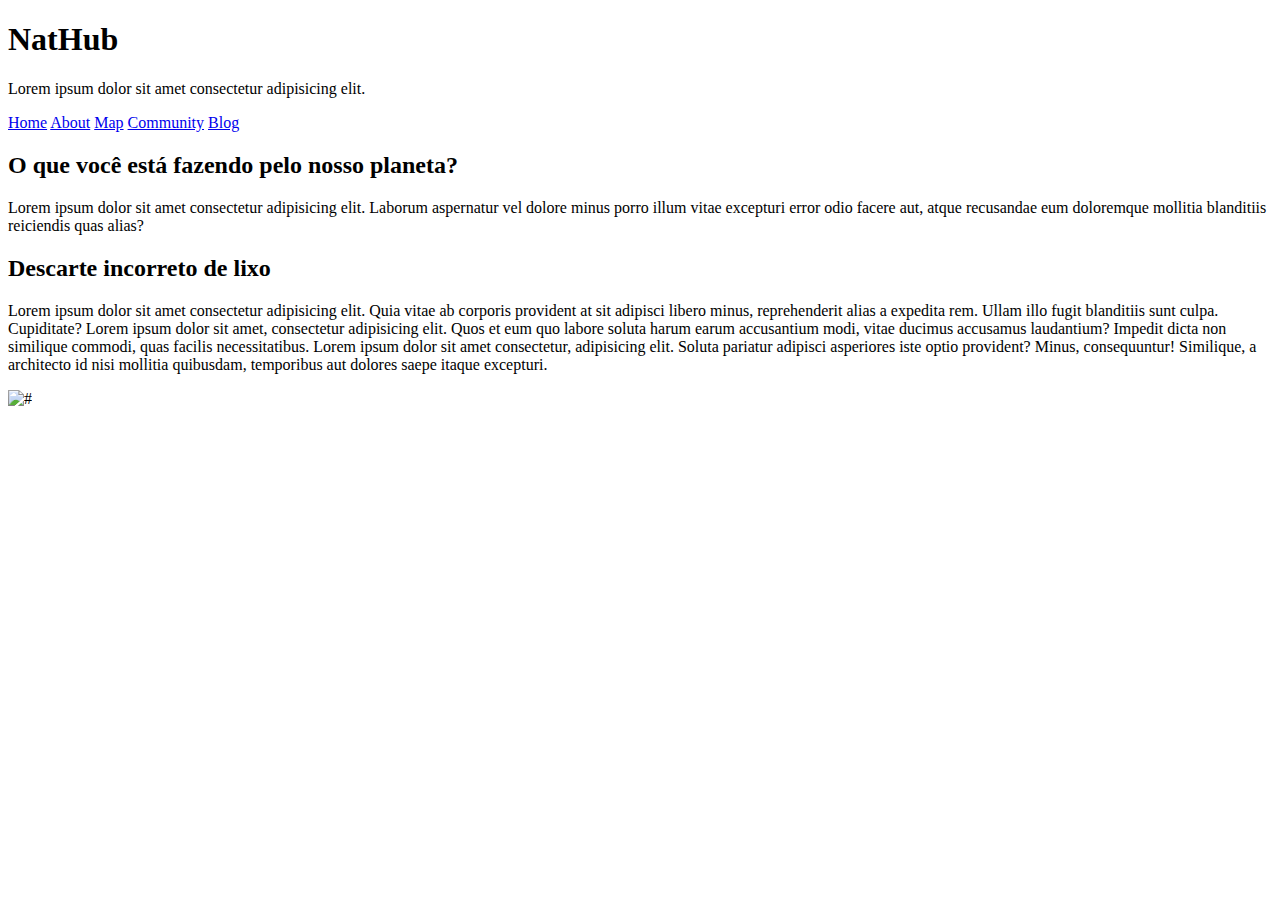
==== index.html @ 4db47409 "testes" ====
<!DOCTYPE html>
<html lang="pt-br">
<head>
    <meta charset="UTF-8">
    <meta http-equiv="X-UA-Compatible" content="IE=edge">
    <meta name="viewport" content="width=device-width, initial-scale=1.0">
    <title>NatHub</title>
</head>
<body>
    <div class="main"> <!--div principal-->
        <div class="header"> <!--Cabeçalho-->
            <h1>NatHub</h1>
            <p>Lorem ipsum dolor sit amet consectetur adipisicing elit.</p>
            <nav><!--Paginas-->
                <a href="#">Home</a>
                <a href="#">About</a>
                <a href="#">Map</a>
                <a href="#">Community</a>
                <a href="#">Blog</a>
            </nav>
        </div>
        <div class="box1"><!--Primeira cara do site-->
            <h2>O que você está fazendo pelo nosso planeta?</h2>
            <p>Lorem ipsum dolor sit amet consectetur adipisicing elit. Laborum aspernatur vel dolore minus porro illum vitae excepturi error odio facere aut, atque recusandae eum doloremque mollitia blanditiis reiciendis quas alias?</p>
        </div>
        <div class="conteudo">
            <h2>Descarte incorreto de lixo</h2>
            <p>Lorem ipsum dolor sit amet consectetur adipisicing elit. Quia vitae ab corporis provident at sit adipisci libero minus, reprehenderit alias a expedita rem. Ullam illo fugit blanditiis sunt culpa. Cupiditate?
            Lorem ipsum dolor sit amet, consectetur adipisicing elit. Quos et eum quo labore soluta harum earum accusantium modi, vitae ducimus accusamus laudantium? Impedit dicta non similique commodi, quas facilis necessitatibus. Lorem ipsum dolor sit amet consectetur, adipisicing elit. Soluta pariatur adipisci asperiores iste optio provident? Minus, consequuntur! Similique, a architecto id nisi mollitia quibusdam, temporibus aut dolores saepe itaque excepturi.
            </p>
            <img src="#" alt="#">
        </div>
    </div>
</body>
</html>
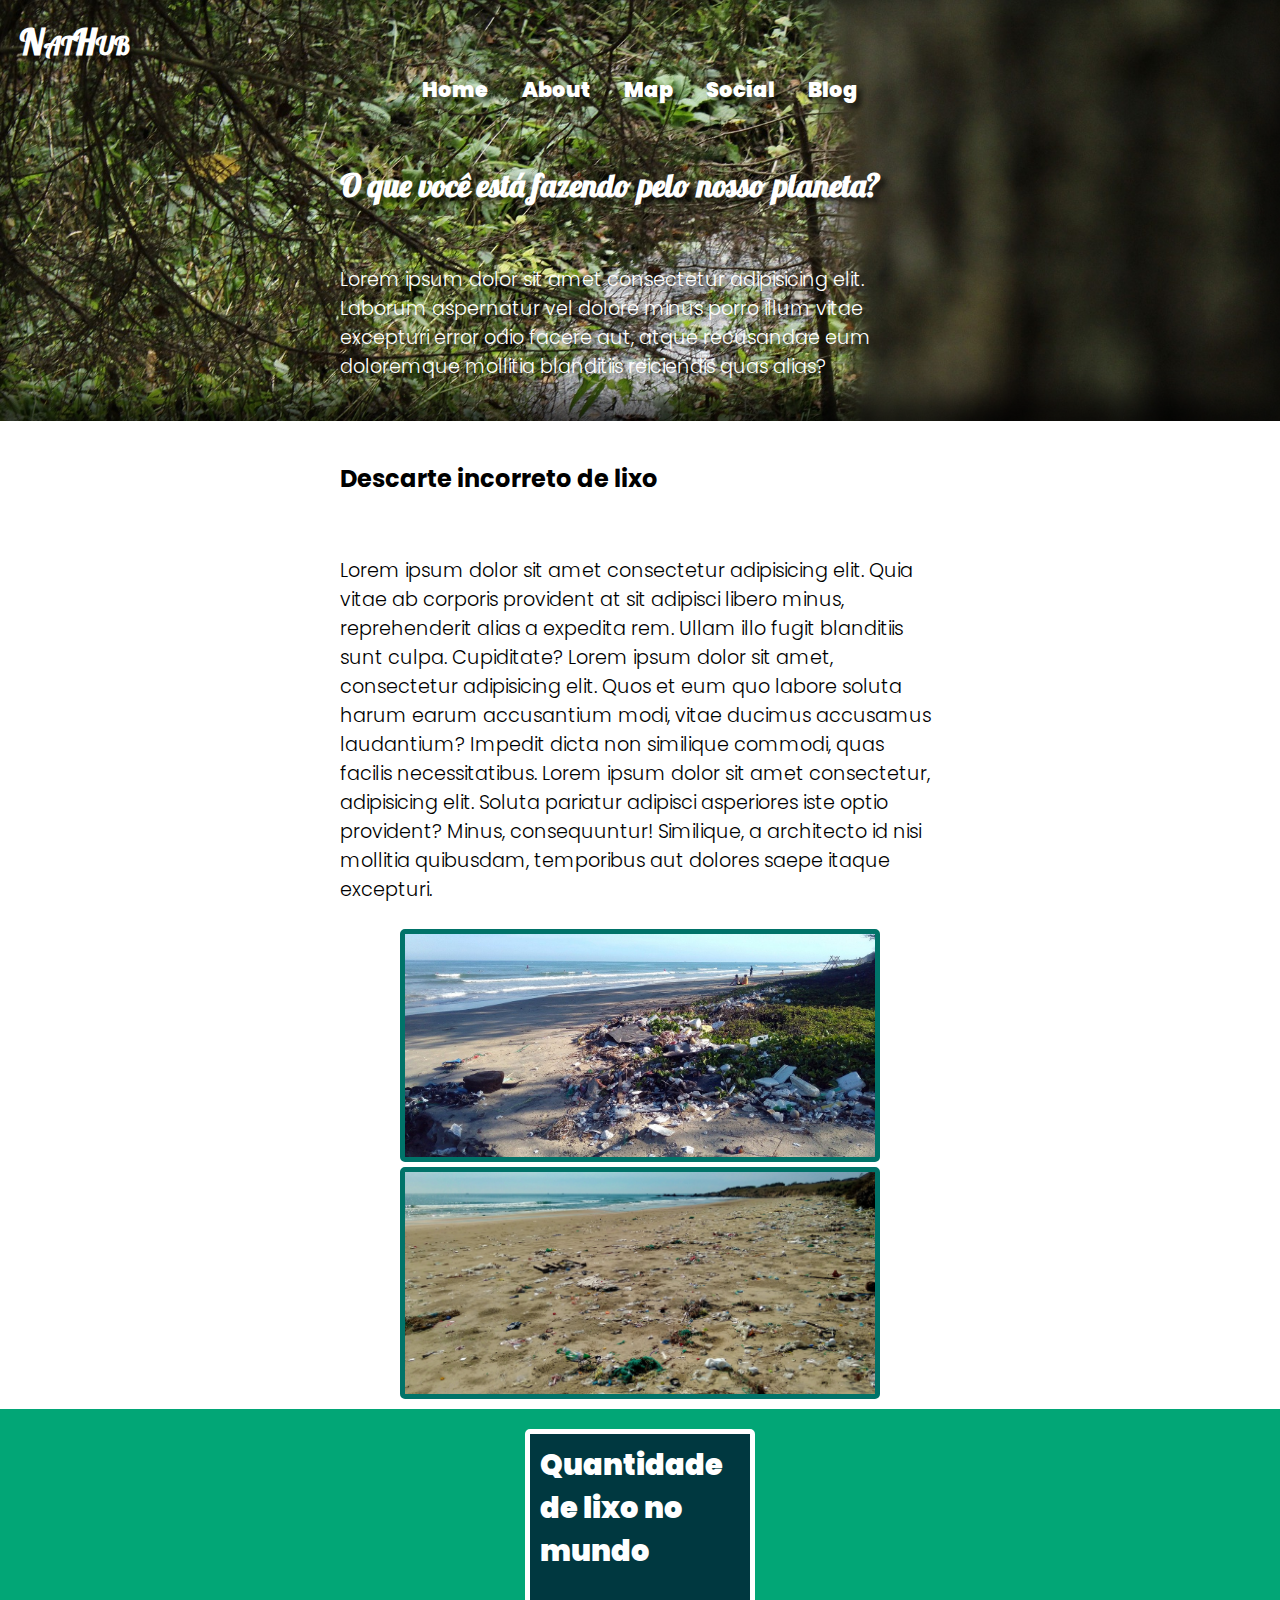
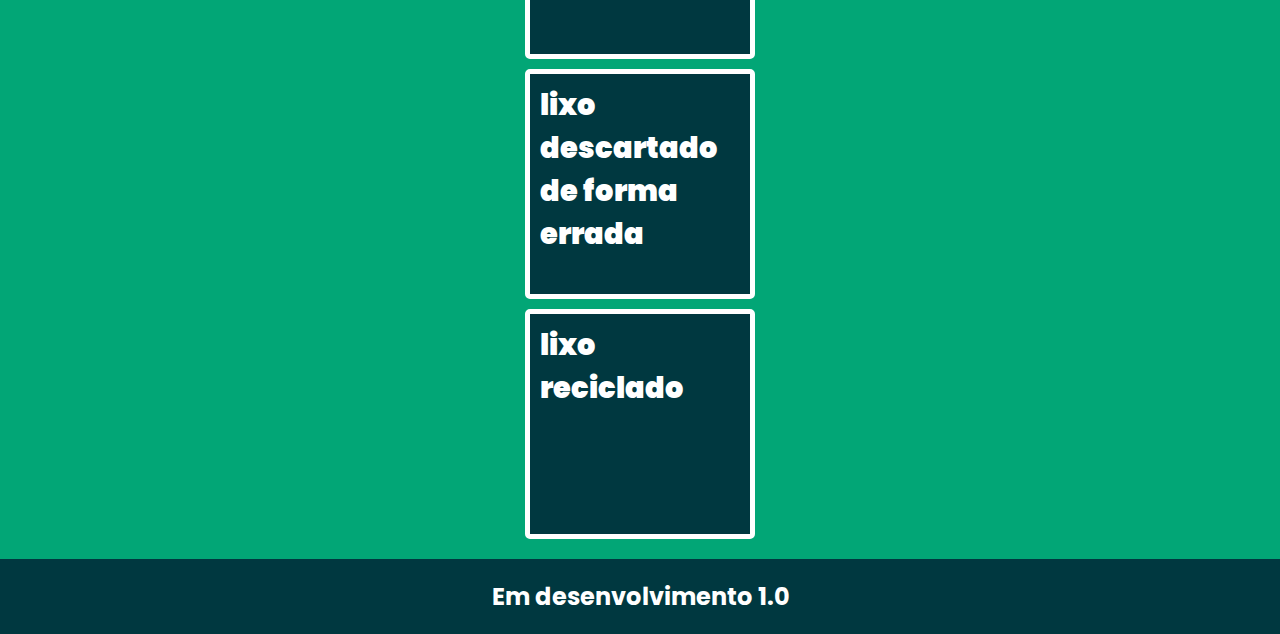
==== commit f1394ce6: "pequenas atualizações" ====
--- a/index.html
+++ b/index.html
@@ -5,21 +5,21 @@
     <meta http-equiv="X-UA-Compatible" content="IE=edge">
     <meta name="viewport" content="width=device-width, initial-scale=1.0">
     <title>NatHub</title>
+    <link rel="stylesheet" href="style/style.css">
+    <link rel="shortcut icon" href="images/favicon.ico" type="image/x-icon">
 </head>
 <body>
     <div class="main"> <!--div principal-->
-        <div class="header"> <!--Cabeçalho-->
-            <h1>NatHub</h1>
-            <p>Lorem ipsum dolor sit amet consectetur adipisicing elit.</p>
-            <nav><!--Paginas-->
-                <a href="#">Home</a>
-                <a href="#">About</a>
-                <a href="#">Map</a>
-                <a href="#">Community</a>
-                <a href="#">Blog</a>
+        <div class="box1"><!--Primeira cara do site-->
+            <!--Cabeçalho-->
+            <h1 id="logo" class="header">NatHub</h1>
+            <nav class="header"><!--Paginas-->
+                <a href="index.html">Home</a>
+                <a href="about.html">About</a>
+                <a href="map.html">Map</a>
+                <a href="social.html">Social</a>
+                <a href="blog.html">Blog</a>
             </nav>
-        </div>
-        <div class="box1"><!--Primeira cara do site-->
             <h2>O que você está fazendo pelo nosso planeta?</h2>
             <p>Lorem ipsum dolor sit amet consectetur adipisicing elit. Laborum aspernatur vel dolore minus porro illum vitae excepturi error odio facere aut, atque recusandae eum doloremque mollitia blanditiis reiciendis quas alias?</p>
         </div>
@@ -28,7 +28,14 @@
             <p>Lorem ipsum dolor sit amet consectetur adipisicing elit. Quia vitae ab corporis provident at sit adipisci libero minus, reprehenderit alias a expedita rem. Ullam illo fugit blanditiis sunt culpa. Cupiditate?
             Lorem ipsum dolor sit amet, consectetur adipisicing elit. Quos et eum quo labore soluta harum earum accusantium modi, vitae ducimus accusamus laudantium? Impedit dicta non similique commodi, quas facilis necessitatibus. Lorem ipsum dolor sit amet consectetur, adipisicing elit. Soluta pariatur adipisci asperiores iste optio provident? Minus, consequuntur! Similique, a architecto id nisi mollitia quibusdam, temporibus aut dolores saepe itaque excepturi.
             </p>
-            <img src="#" alt="#">
+            <img src="images/pollution.jpg" alt="" class="imagem">
+            <img src="images/pollution1.jpg" alt="" class="imagem">
+            <div class="dados">
+                <div class="caixa" id="c1">Quantidade de lixo no mundo</div>
+                <div class="caixa" id="c2">lixo descartado de forma errada</div>
+                <div class="caixa" id="c3">lixo reciclado</div>
+            </div>
+            <div class="footer">Em desenvolvimento 1.0</div>
         </div>
     </div>
 </body>
--- a/style/style.css
+++ b/style/style.css
@@ -0,0 +1,124 @@
+@charset "UTF-8";
+
+@import url('https://fonts.googleapis.com/css2?family=Poppins:ital,wght@0,100;0,200;0,300;0,400;0,500;0,600;0,700;0,800;0,900;1,100;1,200;1,300;1,400;1,500;1,600;1,700;1,800;1,900&display=swap');
+
+@import url('https://fonts.googleapis.com/css2?family=Lobster&display=swap');
+
+*{
+    margin: 0px;
+    padding: 0px;
+    font-size: 1em;
+}
+
+
+h1{
+    font-size: 2.2em;
+    font-weight: bolder;
+    font-variant: small-caps;
+}
+
+h2{
+    font-size:1.5em;
+    padding: 40px;
+    max-width: 600px;
+    margin: auto;
+}
+
+p{
+    font-size: 1.2em;
+    text-align: left;
+    font-weight: lighter;
+    padding: 20px;
+    max-width: 600px;
+    margin: auto;
+    font-family: 'Poppins', sans-serif;
+    font-weight: 300;
+}
+
+div.main{
+    font-family: 'Poppins', sans-serif;
+    font-weight: 900;
+}
+
+
+div.box1{
+    background-image: url('../images/forest.jpg');
+    background-size: cover;
+    background-position: center center;
+    background-attachment: fixed;
+    box-shadow: inset 0px -20px 35px 5px rgba(0, 0, 0, 0.74);
+    text-shadow: 5px 5px 5px rgba(0, 0, 0, 0.582) ;
+    color: white;
+    padding: 20px;
+}
+
+div.box1 > h2{
+    font-family: 'Lobster', cursive;
+    font-size: 2em;
+}
+
+div.box1 > h1#logo{
+    font-family: 'Lobster', cursive;
+}
+
+div.box1 > nav{
+    text-align: center;
+    vertical-align: top;
+    padding-top: 10px;
+    padding-bottom: 20px;
+}
+
+div.box1 > nav > a {
+    padding: 15px;
+    text-decoration: none;
+    font-size: 1.3em;
+    font-weight: bolder;
+    color: white;
+}
+
+div.box1 > nav > a:hover{
+    background-color: #003840;
+    color: rgb(167, 167, 167);
+    border-radius: 5px;
+    transition: .5s;
+    box-shadow:5px 5px 5px rgba(0, 0, 0, 0.438) ;
+}
+
+div.conteudo > img{
+    display: block;
+    max-width: 470px;
+    margin: auto;
+    margin-top: 5px;
+    border: 5px solid #007369;
+    border-radius: 5px;
+}
+
+div.dados{
+    background-color: #02A676;
+    padding: 10px;
+    margin-top: 10px;
+}
+
+div.caixa{
+    padding: 10px;
+    background-color: #003840;
+    width: 200px;
+    height: 200px;
+    border: 5px solid white;
+    border-radius: 5px;
+    margin: auto;
+    margin-top: 10px;
+    margin-bottom:10px;
+    color: white;
+    font-size: 1.8em;
+}
+
+
+div.footer{
+    background-color: #003840;
+    color: white;
+    padding: 20px;
+    text-align: center;
+    font-size: 1.5em;
+    font-weight: bold;
+}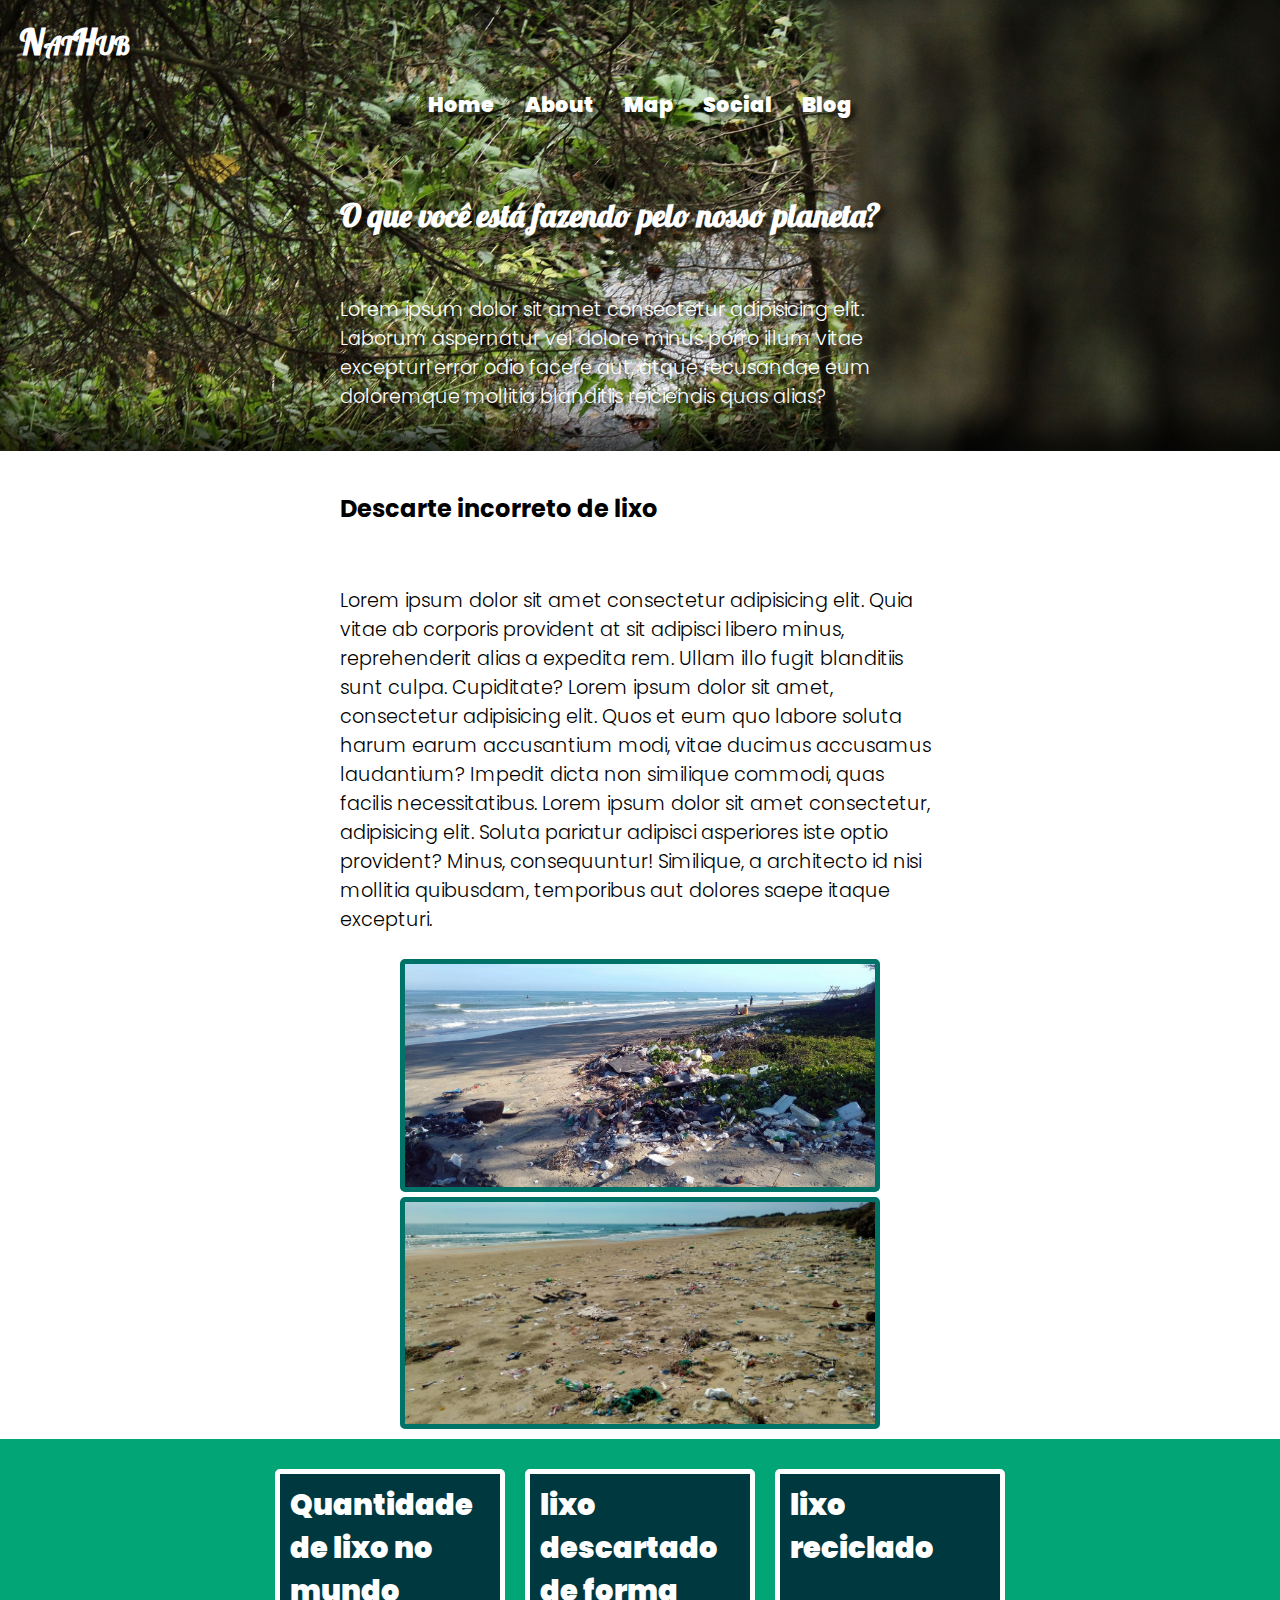
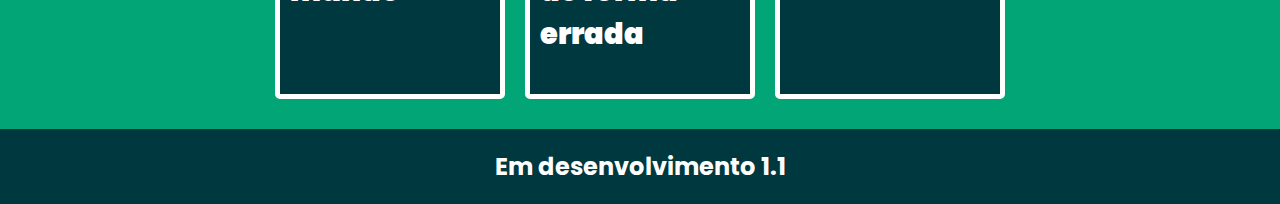
==== commit 1b86ac5a: "Update Flexbox and JavaScript 1.1" ====
--- a/index.html
+++ b/index.html
@@ -9,11 +9,21 @@
     <link rel="shortcut icon" href="images/favicon.ico" type="image/x-icon">
 </head>
 <body>
+
+    <div class="modal">
+        <div class="modal_content">
+            <img src="images/pollution.jpg" alt="" id="modal_img">
+        </div>
+        <span id="bt_close">&times;</span>
+    </div>
+
+
+
     <div class="main"> <!--div principal-->
         <div class="box1"><!--Primeira cara do site-->
             <!--Cabeçalho-->
-            <h1 id="logo" class="header">NatHub</h1>
-            <nav class="header"><!--Paginas-->
+            <h1 id="logo" class="container">NatHub</h1>
+            <nav class="container"><!--Paginas-->
                 <a href="index.html">Home</a>
                 <a href="about.html">About</a>
                 <a href="map.html">Map</a>
@@ -28,15 +38,16 @@
             <p>Lorem ipsum dolor sit amet consectetur adipisicing elit. Quia vitae ab corporis provident at sit adipisci libero minus, reprehenderit alias a expedita rem. Ullam illo fugit blanditiis sunt culpa. Cupiditate?
             Lorem ipsum dolor sit amet, consectetur adipisicing elit. Quos et eum quo labore soluta harum earum accusantium modi, vitae ducimus accusamus laudantium? Impedit dicta non similique commodi, quas facilis necessitatibus. Lorem ipsum dolor sit amet consectetur, adipisicing elit. Soluta pariatur adipisci asperiores iste optio provident? Minus, consequuntur! Similique, a architecto id nisi mollitia quibusdam, temporibus aut dolores saepe itaque excepturi.
             </p>
-            <img src="images/pollution.jpg" alt="" class="imagem">
-            <img src="images/pollution1.jpg" alt="" class="imagem">
+            <img src="images/pollution.jpg" alt="" class="small_img">
+            <img src="images/pollution1.jpg" alt="" class="small_img">
             <div class="dados">
-                <div class="caixa" id="c1">Quantidade de lixo no mundo</div>
-                <div class="caixa" id="c2">lixo descartado de forma errada</div>
-                <div class="caixa" id="c3">lixo reciclado</div>
+                <div class="container" id="c1">Quantidade de lixo no mundo</div>
+                <div class="container" id="c2">lixo descartado de forma errada</div>
+                <div class="container" id="c3">lixo reciclado</div>
             </div>
-            <div class="footer">Em desenvolvimento 1.0</div>
+            <div class="footer">Em desenvolvimento 1.1</div>
         </div>
     </div>
+    <script src="script/script.js"></script>
 </body>
 </html>--- a/style/style.css
+++ b/style/style.css
@@ -35,6 +35,42 @@
     font-weight: 300;
 }
 
+#modal_img{
+    width: 70vw;
+}
+
+.modal{
+    width: 100vw;
+    height: 100vw;
+    background-color: rgba(0, 0, 0, 0.74);
+    position: fixed;
+    visibility: hidden;
+}
+
+.modal_content{
+    display: flex;
+    justify-content: center;
+    align-items: center;
+    height: 100vh;
+}
+
+#bt_close{
+    color: white;
+    background-color: black;
+    position: absolute;
+    top: 10px;
+    right: 10px;
+    padding: 5px 12px;
+    font-size: 25px;
+    border: solid 1px white;
+    border-radius: 50%;
+    cursor: pointer;
+}
+
+.modal_active{
+    visibility: visible;
+}
+
 div.main{
     font-family: 'Poppins', sans-serif;
     font-weight: 900;
@@ -58,12 +94,14 @@
 }
 
 div.box1 > h1#logo{
+    display: flex;
+    justify-content: left;
     font-family: 'Lobster', cursive;
 }
 
 div.box1 > nav{
-    text-align: center;
-    vertical-align: top;
+    display: flex;
+    justify-content: center;
     padding-top: 10px;
     padding-bottom: 20px;
 }
@@ -91,24 +129,26 @@
     margin-top: 5px;
     border: 5px solid #007369;
     border-radius: 5px;
+    cursor: pointer;
 }
 
 div.dados{
+    display: flex;
+    justify-content: center;
+    flex-wrap: wrap;
     background-color: #02A676;
-    padding: 10px;
+    padding: 20px;
     margin-top: 10px;
 }
 
-div.caixa{
+div.container{
     padding: 10px;
     background-color: #003840;
     width: 200px;
     height: 200px;
     border: 5px solid white;
     border-radius: 5px;
-    margin: auto;
-    margin-top: 10px;
-    margin-bottom:10px;
+    margin: 10px;
     color: white;
     font-size: 1.8em;
 }
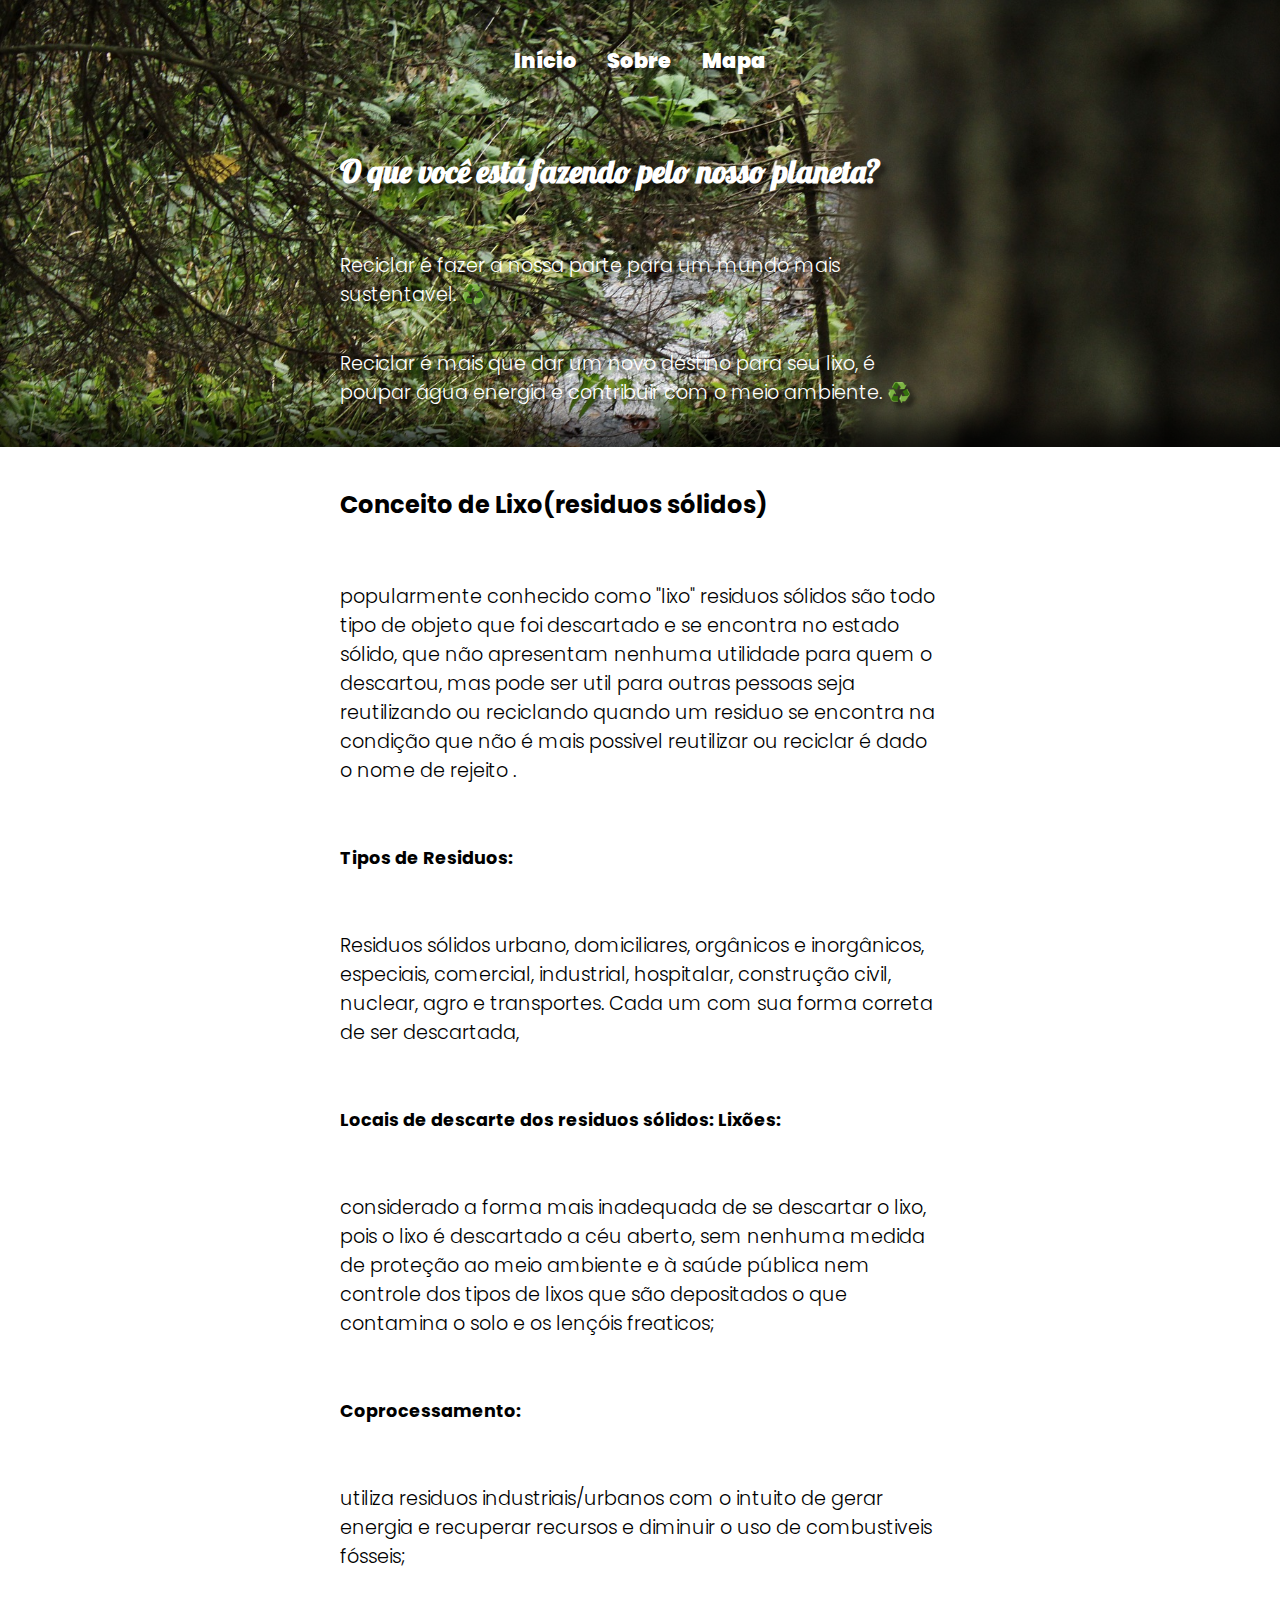
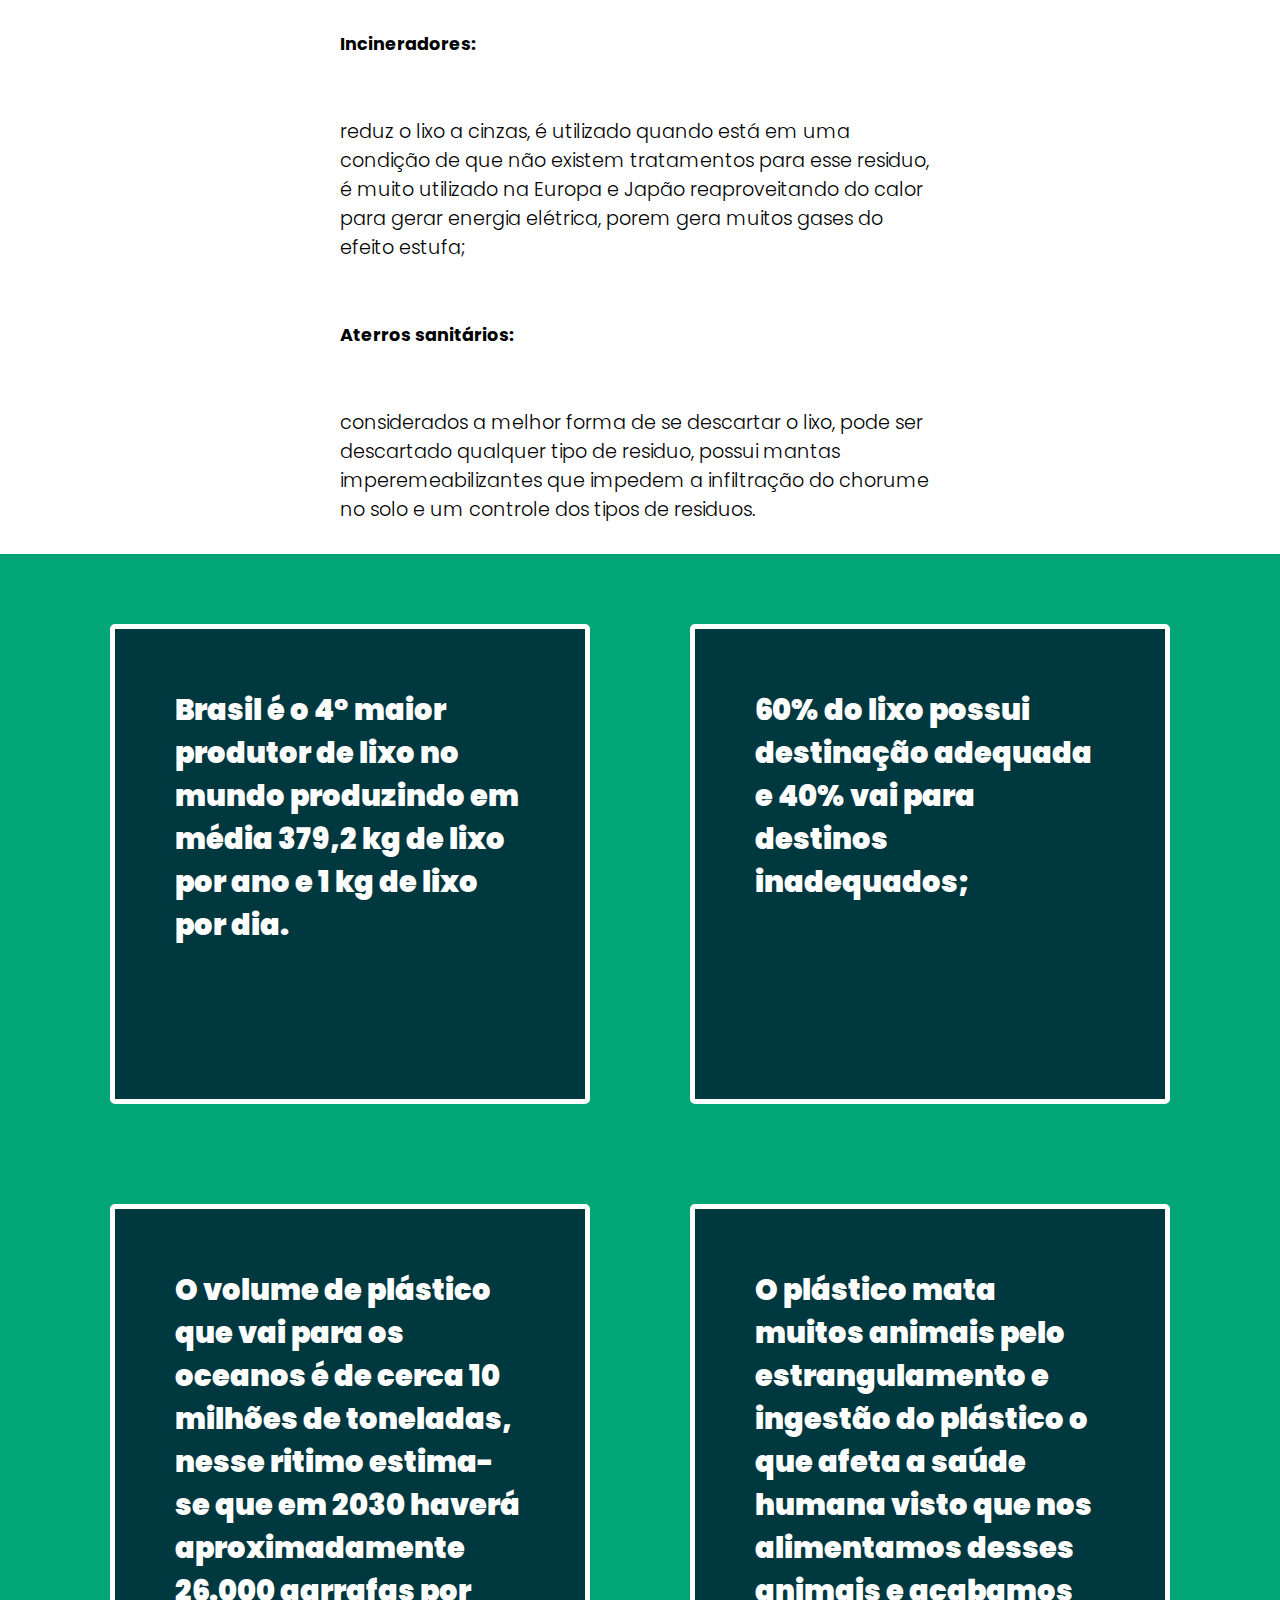
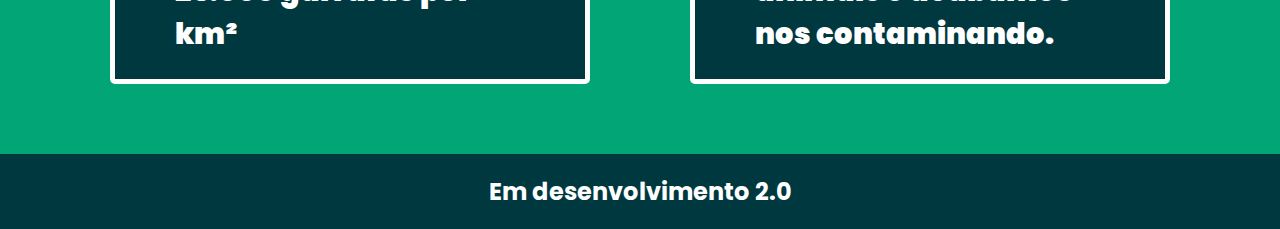
==== commit b7379c2a: "Projeto de Conscientização 2.0" ====
--- a/index.html
+++ b/index.html
@@ -4,7 +4,7 @@
     <meta charset="UTF-8">
     <meta http-equiv="X-UA-Compatible" content="IE=edge">
     <meta name="viewport" content="width=device-width, initial-scale=1.0">
-    <title>NatHub</title>
+    <title>Projeto de Conscientização Ambiental</title>
     <link rel="stylesheet" href="style/style.css">
     <link rel="shortcut icon" href="images/favicon.ico" type="image/x-icon">
 </head>
@@ -21,31 +21,114 @@
 
     <div class="main"> <!--div principal-->
         <div class="box1"><!--Primeira cara do site-->
-            <!--Cabeçalho-->
-            <h1 id="logo" class="container">NatHub</h1>
             <nav class="container"><!--Paginas-->
-                <a href="index.html">Home</a>
-                <a href="about.html">About</a>
-                <a href="map.html">Map</a>
-                <a href="social.html">Social</a>
-                <a href="blog.html">Blog</a>
+                <a href="index.html">Início</a>
+                <a href="#">Sobre</a>
+                <a href="#">Mapa</a>
             </nav>
             <h2>O que você está fazendo pelo nosso planeta?</h2>
-            <p>Lorem ipsum dolor sit amet consectetur adipisicing elit. Laborum aspernatur vel dolore minus porro illum vitae excepturi error odio facere aut, atque recusandae eum doloremque mollitia blanditiis reiciendis quas alias?</p>
+            <p>Reciclar é fazer a nossa parte para um mundo mais sustentavel. ♻️</p>
+            <p>Reciclar é mais que dar um novo destino para seu lixo, é poupar água energia e contribuir com o meio ambiente. ♻️</p>
         </div>
         <div class="conteudo">
-            <h2>Descarte incorreto de lixo</h2>
-            <p>Lorem ipsum dolor sit amet consectetur adipisicing elit. Quia vitae ab corporis provident at sit adipisci libero minus, reprehenderit alias a expedita rem. Ullam illo fugit blanditiis sunt culpa. Cupiditate?
-            Lorem ipsum dolor sit amet, consectetur adipisicing elit. Quos et eum quo labore soluta harum earum accusantium modi, vitae ducimus accusamus laudantium? Impedit dicta non similique commodi, quas facilis necessitatibus. Lorem ipsum dolor sit amet consectetur, adipisicing elit. Soluta pariatur adipisci asperiores iste optio provident? Minus, consequuntur! Similique, a architecto id nisi mollitia quibusdam, temporibus aut dolores saepe itaque excepturi.
+            	
+            <h2>Conceito de Lixo(residuos sólidos)</h2>
+            <p>
+                popularmente conhecido como "lixo" residuos sólidos
+                são todo tipo de objeto que foi descartado e
+                se encontra no estado sólido, que não apresentam nenhuma utilidade para
+                quem o descartou, mas pode ser util para outras
+                pessoas seja reutilizando ou reciclando
+                quando um residuo  se encontra na condição que
+                não é mais possivel reutilizar ou reciclar
+                é dado o nome de rejeito .
             </p>
+            <h3>Tipos de Residuos:</h3>
+            <p>
+                Residuos sólidos urbano, domiciliares, orgânicos e
+                inorgânicos, especiais, comercial, industrial,
+                hospitalar, construção civil, nuclear, agro e
+                transportes. Cada um com sua forma correta de ser
+                descartada,
+            </p>
+
+
+            <h3>
+                Locais de descarte dos residuos sólidos:
+                Lixões:
+            </h3>
+
+                <p>
+                    considerado a forma mais inadequada de se
+                    descartar o lixo, pois o lixo é descartado a céu
+                    aberto, sem nenhuma medida de proteção ao meio ambiente
+                    e à saúde pública nem controle dos tipos de lixos
+                    que são depositados o que contamina o solo e os
+                    lençóis freaticos;
+                </p>
+            <h3>Coprocessamento: </h3>
+                <p>
+                    utiliza residuos industriais/urbanos
+                    com o intuito de gerar energia e recuperar recursos
+                    e diminuir o uso de combustiveis fósseis;
+                </p>
+            <h3>Incineradores:</h3>
+                <p>
+                    reduz o lixo a cinzas, é utilizado quando está em
+                    uma condição de que não existem tratamentos para
+                    esse residuo, é muito utilizado na Europa e
+                    Japão reaproveitando do calor para gerar energia
+                    elétrica, porem gera muitos gases do efeito
+                    estufa;
+                </p>
+            <h3>Aterros sanitários:</h3>
+                <p>
+                    considerados a melhor forma de se descartar o lixo,
+                    pode ser descartado qualquer tipo de residuo, possui
+                    mantas imperemeabilizantes que impedem a infiltração
+                    do chorume no solo e um controle dos tipos de residuos.
+                </p>
+
+                
+
+
+
+
+            <div class="dados">
+                
+                <div class="container" id="c1">
+                    Brasil é o 4° maior produtor de lixo no mundo
+                     produzindo em média 379,2 kg de lixo por ano
+                    e 1 kg de lixo por dia.
+                </div>
+                <div class="container" id="c2">
+                    60% do lixo possui destinação adequada e 40% vai para
+                    destinos inadequados;
+                </div>
+                <div class="container" id="c3">
+                    O volume de plástico que vai para os oceanos é de cerca
+                    10 milhões de toneladas, nesse ritimo
+                    estima-se que em 2030 haverá aproximadamente
+                    26.000 garrafas por km²
+                </div>
+                <div class="container" id="c4">
+                    O plástico mata muitos animais pelo estrangulamento e
+                    ingestão do plástico o que afeta a saúde humana
+                    visto que nos alimentamos desses animais e acabamos nos
+                    contaminando.
+                </div>
+            </div>
+
+
+            <!--
             <img src="images/pollution.jpg" alt="" class="small_img">
             <img src="images/pollution1.jpg" alt="" class="small_img">
             <div class="dados">
                 <div class="container" id="c1">Quantidade de lixo no mundo</div>
                 <div class="container" id="c2">lixo descartado de forma errada</div>
                 <div class="container" id="c3">lixo reciclado</div>
-            </div>
-            <div class="footer">Em desenvolvimento 1.1</div>
+            </div>-->
+            <div class="footer">Em desenvolvimento 2.0</div>
         </div>
     </div>
     <script src="script/script.js"></script>
--- a/style/style.css
+++ b/style/style.css
@@ -19,6 +19,13 @@
 
 h2{
     font-size:1.5em;
+    padding: 40px;
+    max-width: 600px;
+    margin: auto;
+}
+
+h3{
+    font-size: 1.1em;
     padding: 40px;
     max-width: 600px;
     margin: auto;
@@ -142,13 +149,13 @@
 }
 
 div.container{
-    padding: 10px;
+    padding: 60px;
     background-color: #003840;
-    width: 200px;
-    height: 200px;
+    width: 350px;
+    height: 350px;
     border: 5px solid white;
     border-radius: 5px;
-    margin: 10px;
+    margin: 50px;
     color: white;
     font-size: 1.8em;
 }
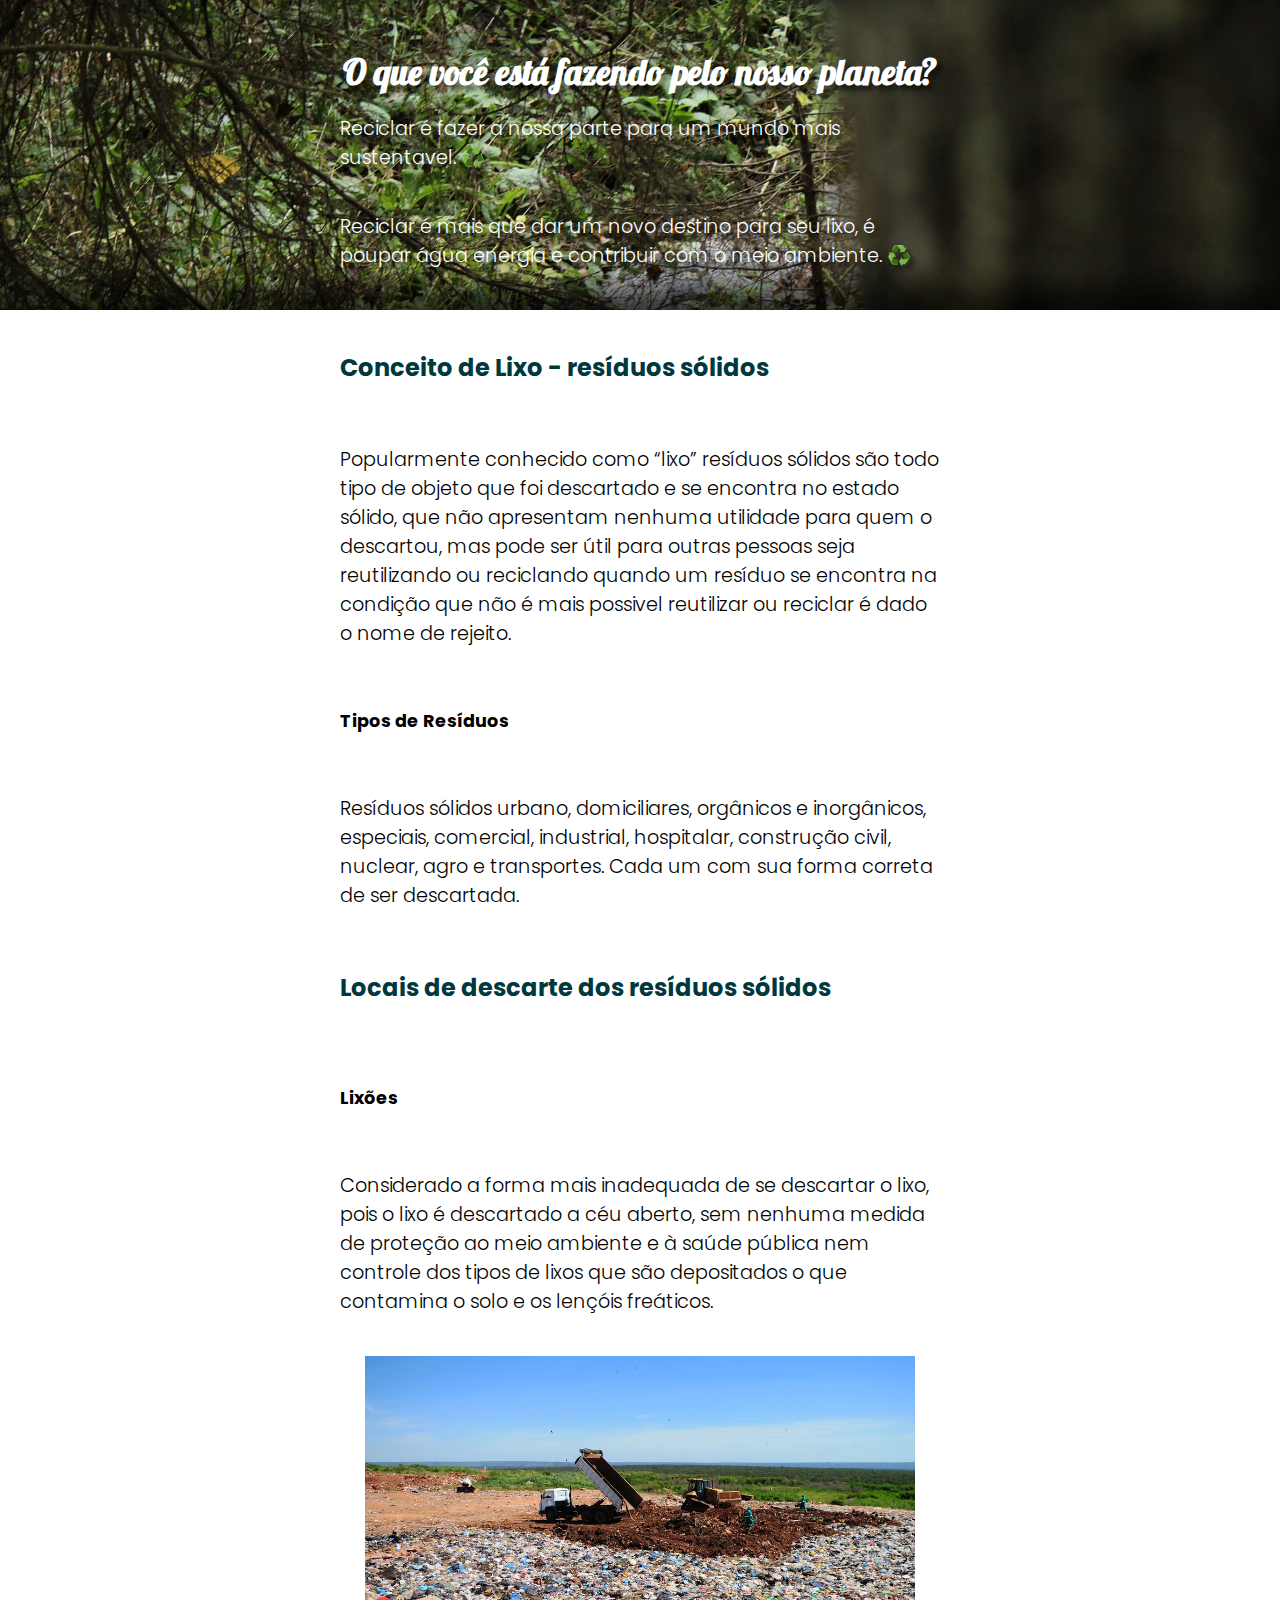
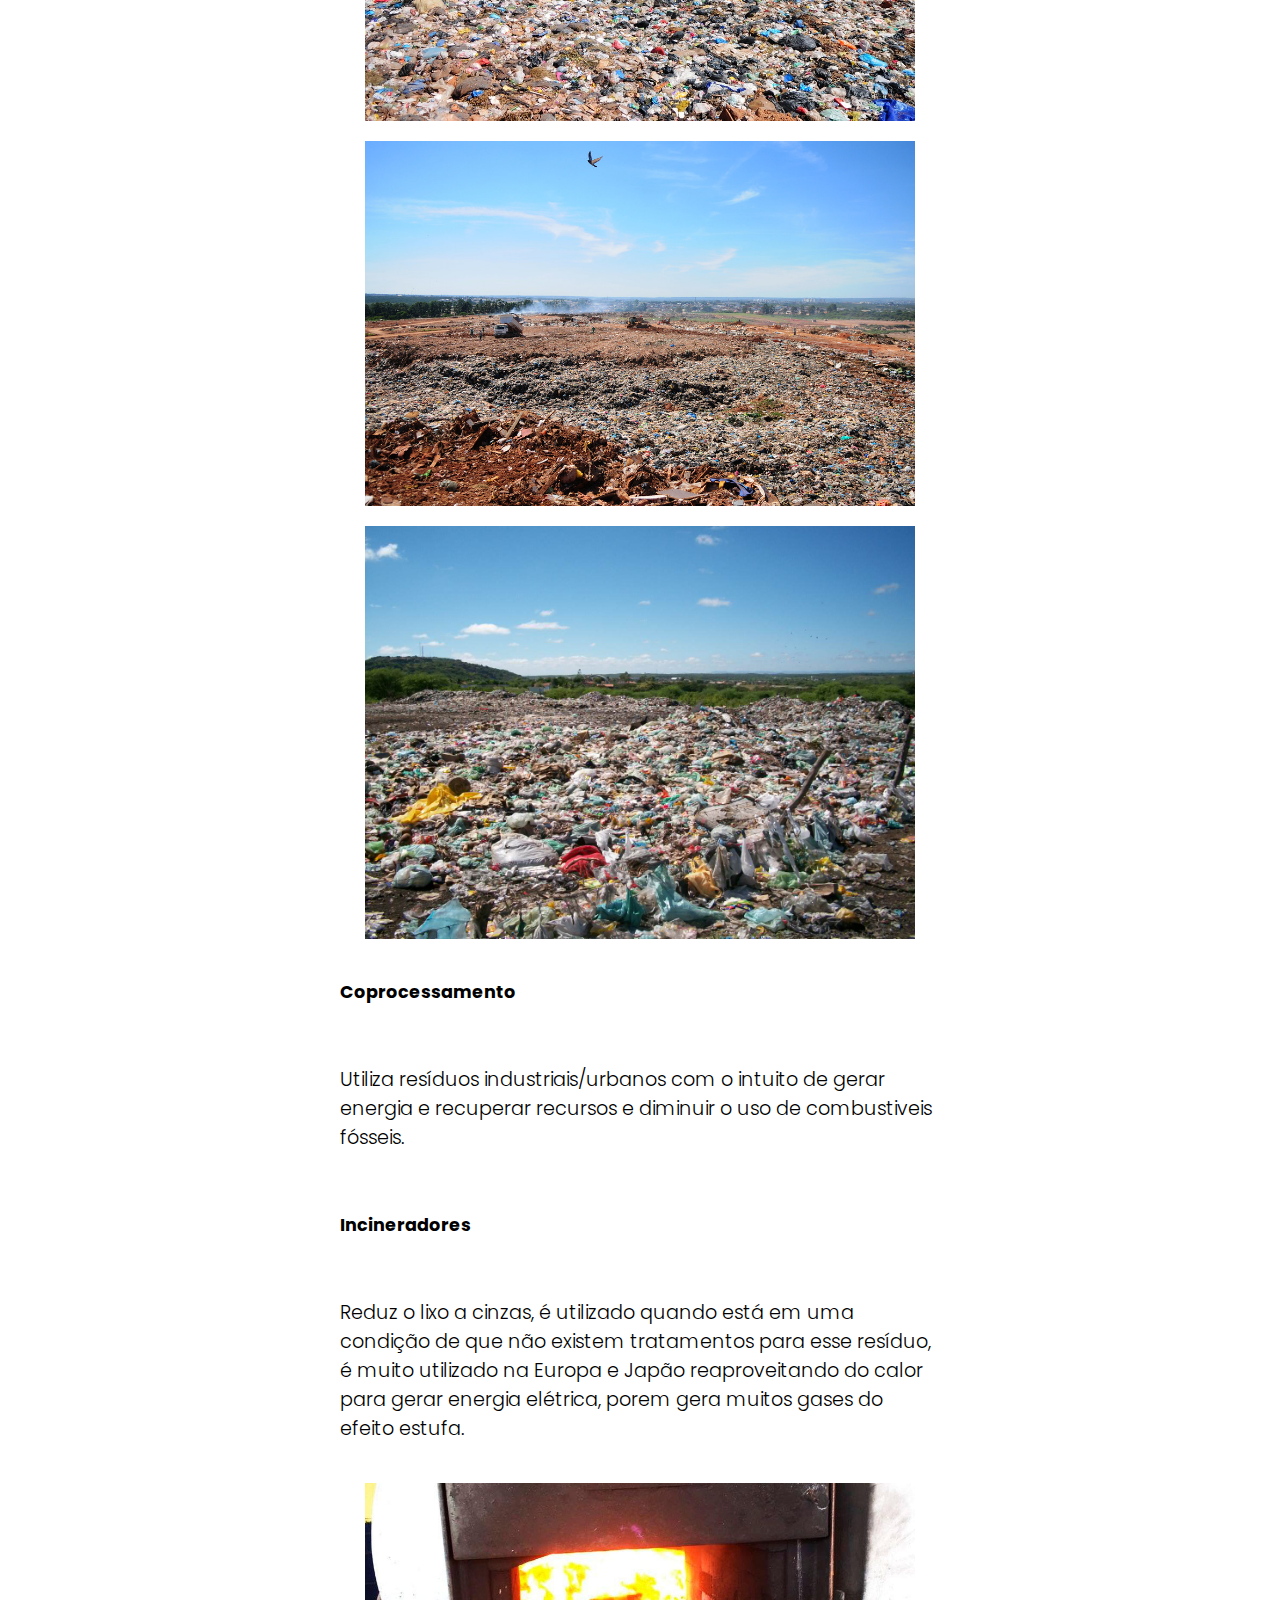
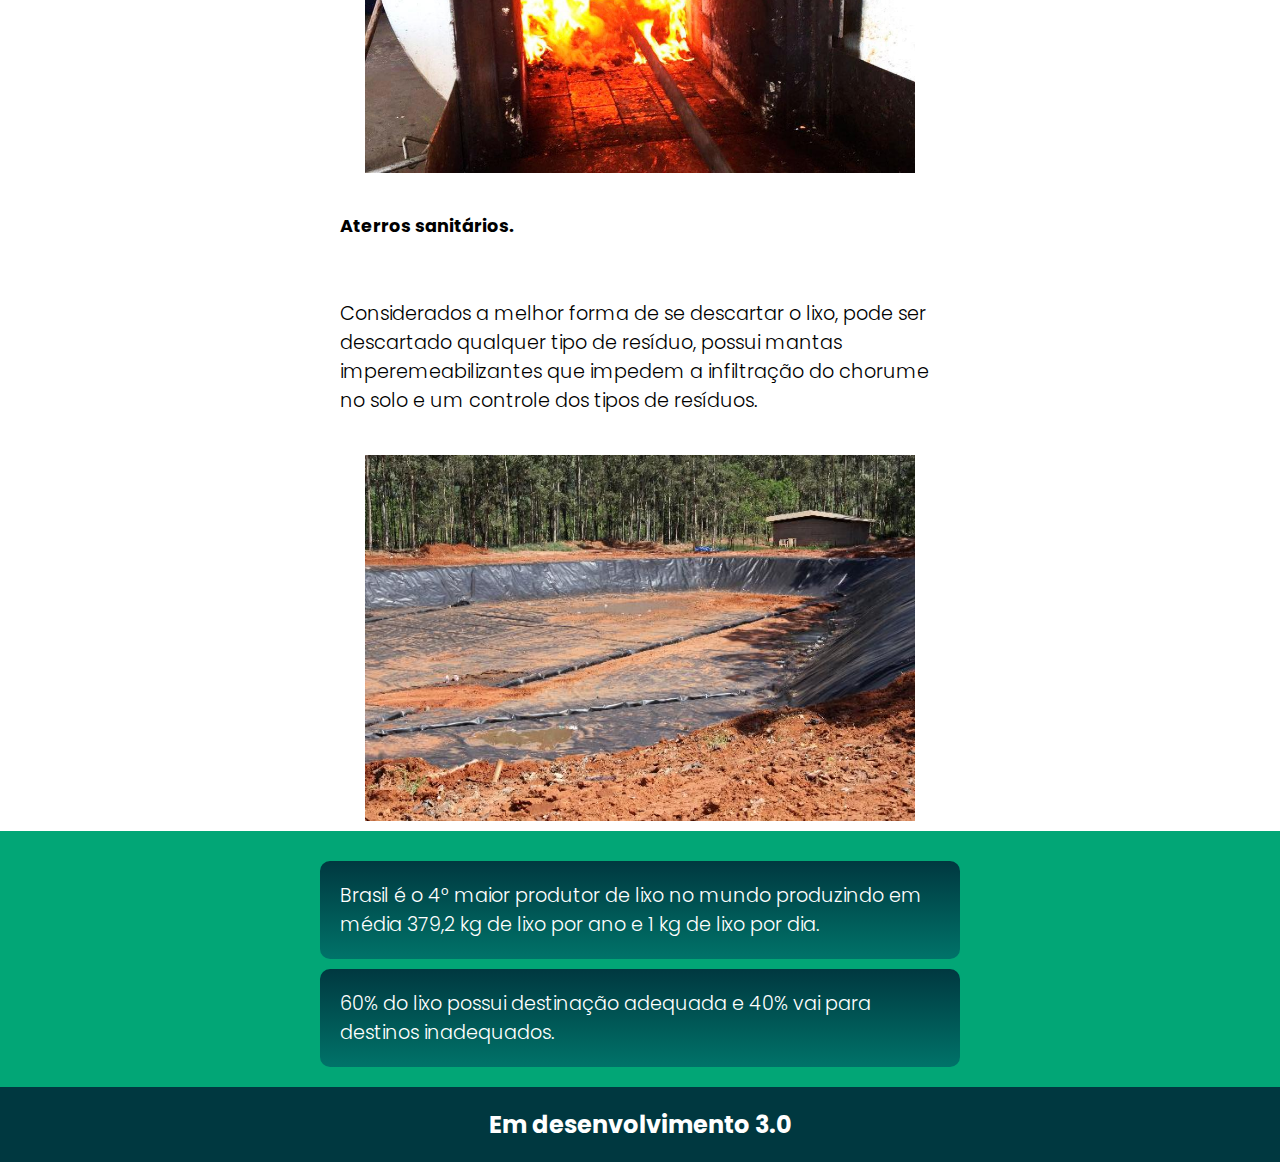
==== commit cd844554: "Projeto de Conscientização ambiental 3.0" ====
--- a/index.html
+++ b/index.html
@@ -22,113 +22,85 @@
     <div class="main"> <!--div principal-->
         <div class="box1"><!--Primeira cara do site-->
             <nav class="container"><!--Paginas-->
-                <a href="index.html">Início</a>
+                <!--<a href="index.html">Início</a>
                 <a href="#">Sobre</a>
-                <a href="#">Mapa</a>
+                <a href="#">Mapa</a>-->
             </nav>
-            <h2>O que você está fazendo pelo nosso planeta?</h2>
+            <h1>O que você está fazendo pelo nosso planeta?</h2>
             <p>Reciclar é fazer a nossa parte para um mundo mais sustentavel. ♻️</p>
             <p>Reciclar é mais que dar um novo destino para seu lixo, é poupar água energia e contribuir com o meio ambiente. ♻️</p>
         </div>
-        <div class="conteudo">
-            	
-            <h2>Conceito de Lixo(residuos sólidos)</h2>
+        <div class="conteudo">	
+            <h2>Conceito de Lixo - resíduos sólidos</h2>
             <p>
-                popularmente conhecido como "lixo" residuos sólidos
-                são todo tipo de objeto que foi descartado e
+                Popularmente conhecido como “lixo” resíduos sólidos são todo tipo de objeto que foi descartado e
                 se encontra no estado sólido, que não apresentam nenhuma utilidade para
-                quem o descartou, mas pode ser util para outras
+                quem o descartou, mas pode ser útil para outras
                 pessoas seja reutilizando ou reciclando
-                quando um residuo  se encontra na condição que
+                quando um resíduo  se encontra na condição que
                 não é mais possivel reutilizar ou reciclar
-                é dado o nome de rejeito .
+                é dado o nome de rejeito.
             </p>
-            <h3>Tipos de Residuos:</h3>
+            <h3>Tipos de Resíduos</h3>
             <p>
-                Residuos sólidos urbano, domiciliares, orgânicos e
+                Resíduos sólidos urbano, domiciliares, orgânicos e
                 inorgânicos, especiais, comercial, industrial,
                 hospitalar, construção civil, nuclear, agro e
                 transportes. Cada um com sua forma correta de ser
-                descartada,
+                descartada.
             </p>
-
-
-            <h3>
-                Locais de descarte dos residuos sólidos:
-                Lixões:
-            </h3>
-
+            <h2>
+                Locais de descarte dos resíduos sólidos
+            </h2>
+            <h3>Lixões</h3>
                 <p>
-                    considerado a forma mais inadequada de se
+                    Considerado a forma mais inadequada de se
                     descartar o lixo, pois o lixo é descartado a céu
                     aberto, sem nenhuma medida de proteção ao meio ambiente
                     e à saúde pública nem controle dos tipos de lixos
                     que são depositados o que contamina o solo e os
-                    lençóis freaticos;
+                    lençóis freáticos.
                 </p>
-            <h3>Coprocessamento: </h3>
+                <img src="images/25965975478_56568415bd_b.jpg" alt="" class="small_img">
+                <img src="images/39807037922_2f1bf41403_b.jpg" alt="" class="small_img">
+                <img src="images/Lixão_da_Cidade-_City_Dump_-Sumé-PB_Ugly_^_Dirty_-_panoramio.jpg" alt="" class="small_img">
+            <h3>Coprocessamento</h3>
                 <p>
-                    utiliza residuos industriais/urbanos
+                    Utiliza resíduos industriais/urbanos
                     com o intuito de gerar energia e recuperar recursos
-                    e diminuir o uso de combustiveis fósseis;
+                    e diminuir o uso de combustiveis fósseis.
                 </p>
-            <h3>Incineradores:</h3>
+            <h3>Incineradores</h3>
                 <p>
-                    reduz o lixo a cinzas, é utilizado quando está em
+                    Reduz o lixo a cinzas, é utilizado quando está em
                     uma condição de que não existem tratamentos para
-                    esse residuo, é muito utilizado na Europa e
+                    esse resíduo, é muito utilizado na Europa e
                     Japão reaproveitando do calor para gerar energia
                     elétrica, porem gera muitos gases do efeito
-                    estufa;
+                    estufa.
                 </p>
-            <h3>Aterros sanitários:</h3>
+                <img src="images/incineracao-de-residuos-solidos-industriais_11035_59106_1537820698773_cover.jpg" alt="" class="small_img">
+            <h3>Aterros sanitários.</h3>
                 <p>
-                    considerados a melhor forma de se descartar o lixo,
-                    pode ser descartado qualquer tipo de residuo, possui
+                    Considerados a melhor forma de se descartar o lixo,
+                    pode ser descartado qualquer tipo de resíduo, possui
                     mantas imperemeabilizantes que impedem a infiltração
-                    do chorume no solo e um controle dos tipos de residuos.
+                    do chorume no solo e um controle dos tipos de resíduos.
                 </p>
-
+                <img src="images/img_21233_1.jpeg" alt="" class="small_img">
+            <div class="dados">
+                    <p>
+                        Brasil é o 4° maior produtor de lixo no mundo
+                         produzindo em média 379,2 kg de lixo por ano
+                        e 1 kg de lixo por dia.
+                    </p>
                 
-
-
-
-
-            <div class="dados">
-                
-                <div class="container" id="c1">
-                    Brasil é o 4° maior produtor de lixo no mundo
-                     produzindo em média 379,2 kg de lixo por ano
-                    e 1 kg de lixo por dia.
-                </div>
-                <div class="container" id="c2">
-                    60% do lixo possui destinação adequada e 40% vai para
-                    destinos inadequados;
-                </div>
-                <div class="container" id="c3">
-                    O volume de plástico que vai para os oceanos é de cerca
-                    10 milhões de toneladas, nesse ritimo
-                    estima-se que em 2030 haverá aproximadamente
-                    26.000 garrafas por km²
-                </div>
-                <div class="container" id="c4">
-                    O plástico mata muitos animais pelo estrangulamento e
-                    ingestão do plástico o que afeta a saúde humana
-                    visto que nos alimentamos desses animais e acabamos nos
-                    contaminando.
-                </div>
+                    <p>
+                        60% do lixo possui destinação adequada e 40% vai para
+                        destinos inadequados.
+                    </p>
             </div>
-
-
-            <!--
-            <img src="images/pollution.jpg" alt="" class="small_img">
-            <img src="images/pollution1.jpg" alt="" class="small_img">
-            <div class="dados">
-                <div class="container" id="c1">Quantidade de lixo no mundo</div>
-                <div class="container" id="c2">lixo descartado de forma errada</div>
-                <div class="container" id="c3">lixo reciclado</div>
-            </div>-->
-            <div class="footer">Em desenvolvimento 2.0</div>
+            <div class="footer">Em desenvolvimento 3.0</div>
         </div>
     </div>
     <script src="script/script.js"></script>
--- a/style/style.css
+++ b/style/style.css
@@ -14,7 +14,8 @@
 h1{
     font-size: 2.2em;
     font-weight: bolder;
-    font-variant: small-caps;
+    text-align: center;
+    font-family: 'Lobster', cursive;
 }
 
 h2{
@@ -22,6 +23,7 @@
     padding: 40px;
     max-width: 600px;
     margin: auto;
+    color: #003840;
 }
 
 h3{
@@ -65,8 +67,8 @@
     color: white;
     background-color: black;
     position: absolute;
-    top: 10px;
-    right: 10px;
+    top: 35px;
+    right: 160px;
     padding: 5px 12px;
     font-size: 25px;
     border: solid 1px white;
@@ -131,11 +133,9 @@
 
 div.conteudo > img{
     display: block;
-    max-width: 470px;
+    max-width: 550px;
     margin: auto;
-    margin-top: 5px;
-    border: 5px solid #007369;
-    border-radius: 5px;
+    margin-top: 20px;
     cursor: pointer;
 }
 
@@ -146,6 +146,13 @@
     background-color: #02A676;
     padding: 20px;
     margin-top: 10px;
+}
+
+div.dados > p{
+    color: white;
+    background-image: linear-gradient(to bottom, #003840, #007369);
+    margin-top: 10px;
+    border-radius: 10px;
 }
 
 div.container{
